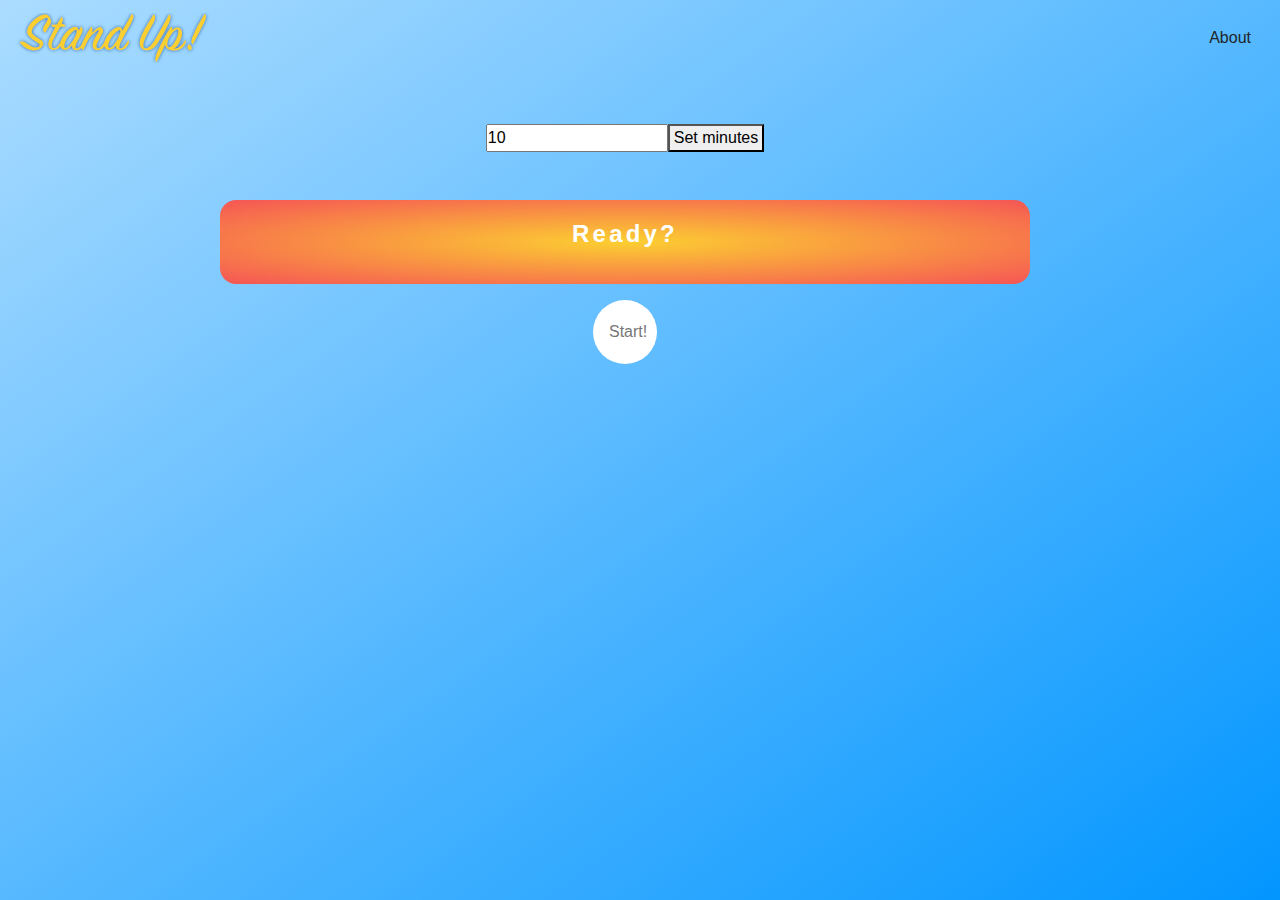
==== index.html @ 597d3d39 "added input to choose duration, added Bootstrap" ====
<!DOCTYPE html>
<html lang="en">

<head>
    <meta charset="UTF-8">
    <meta name="viewport" content="width=device-width, initial-scale=1, shrink-to-fit=no">
    <meta http-equiv="X-UA-Compatible" content="ie=edge">
    <link rel="stylesheet" href="https://stackpath.bootstrapcdn.com/bootstrap/4.3.1/css/bootstrap.min.css"
        integrity="sha384-ggOyR0iXCbMQv3Xipma34MD+dH/1fQ784/j6cY/iJTQUOhcWr7x9JvoRxT2MZw1T" crossorigin="anonymous">
    <link rel="stylesheet" href="css/style.css">

    <title>Stand Up!</title>

</head>

<body>
    <!-- Navigation -->
    <nav class="navbar navbar-expand-sm navbar-dark">
        <a class="navbar-brand" href="#">
            <img src="img/logo.png" width="200" height="50" alt="">
        </a>
        <button class="navbar-toggler" type="button" data-toggle="collapse" data-target="#navbarText"
            aria-controls="navbarText" aria-expanded="false" aria-label="Toggle navigation">
            <span class="navbar-toggler-icon"></span>
        </button>
        <div class="collapse navbar-collapse" id="navbarText">
            <ul class="navbar-nav mr-auto">
            </ul>
            <span class="navbar-text">
                <!-- Button trigger modal -->
                <button type="button" class="btn" data-toggle="modal" data-target="#exampleModal">About</button>
            </span>
      
      <!-- Modal -->
      <div class="modal fade" id="exampleModal" tabindex="-1" role="dialog" aria-labelledby="exampleModalLabel" aria-hidden="true">
        <div class="modal-dialog" role="document">
          <div class="modal-content">
            <div class="modal-header">
              <h5 class="modal-title" id="exampleModalLabel">About</h5>
              <button type="button" class="close" data-dismiss="modal" aria-label="Close">
                <span aria-hidden="true">&times;</span>
              </button>
            </div>
            <div class="modal-body">
              Some text and contributions. Impressum?
            </div>
          </div>
        </div>
      </div>
    </nav>

    <!-- Content -->
    <div class="container">
        <div class="row col-12 d-flex justify-content-center mt-5">
            <input type="number" id="duration" value="10" required>
            <output for="duration" id="minutes"></output>
            <button class="px-1" onclick="set();">Set minutes</button>
        </div>
        
        <div class="row col-12 d-flex justify-content-center mt-5">
        <div id="display">
            <p>Ready?</p>
        </div>
        </div>

        <div class="row col-12 d-flex justify-content-center mt-3">
                <button id="start" onclick="start(); hide();">Start!</button>
                </div>
    </div>
    

    <script src="https://code.jquery.com/jquery-3.3.1.slim.min.js"
        integrity="sha384-q8i/X+965DzO0rT7abK41JStQIAqVgRVzpbzo5smXKp4YfRvH+8abtTE1Pi6jizo"
        crossorigin="anonymous"></script>
    <script src="https://cdnjs.cloudflare.com/ajax/libs/popper.js/1.14.7/umd/popper.min.js"
        integrity="sha384-UO2eT0CpHqdSJQ6hJty5KVphtPhzWj9WO1clHTMGa3JDZwrnQq4sF86dIHNDz0W1"
        crossorigin="anonymous"></script>
    <script src="https://stackpath.bootstrapcdn.com/bootstrap/4.3.1/js/bootstrap.min.js"
        integrity="sha384-JjSmVgyd0p3pXB1rRibZUAYoIIy6OrQ6VrjIEaFf/nJGzIxFDsf4x0xIM+B07jRM"
        crossorigin="anonymous"></script>
    <script>
        

        
    </script>
    <script src="js/standup.js"></script>
</body>

</html>
---- css/style.css ----
* {
    margin: 0;
    padding: 0;
    box-sizing: inherit;
}

html {
    font-size: 100%;
}

body {
    background: linear-gradient(to bottom right, #abdcff, #0396ff);
    box-sizing: border-box;
    font-size: 100%;
    font-family: 'Gill Sans', 'Gill Sans MT', Calibri, 'Trebuchet MS', sans-serif;
    font-weight: bold;
    height: 100vh;
}

#display {
    width: 75%;
    height: auto;
    padding: 1rem;
    font-size: 1.5rem;
    border-radius: 1rem;
    background:radial-gradient(#fccf31,#f55555);
    color: #fff;
    text-align: center;
    letter-spacing: .2rem;
}

p {
    text-align: center;
}

#start {
    width: 4rem;
    height: 4rem;
    font-size: 1rem;
    padding: 1rem;
    border-radius: 100%;
    color: #777;
    background-color: #fff;
    border: none;
    cursor: pointer;
    transition: .2s ease-in-out;
}

#start:hover {
    background-color: lightgreen;
    color: #fff;
    box-shadow: 0px 4px 16px #777;
}

.hide {
    display: none;
}

/* MODAL */

.modal-title,
.modal-body {
    color: #333;
    font-family: sans-serif;
    font-weight: normal;
}
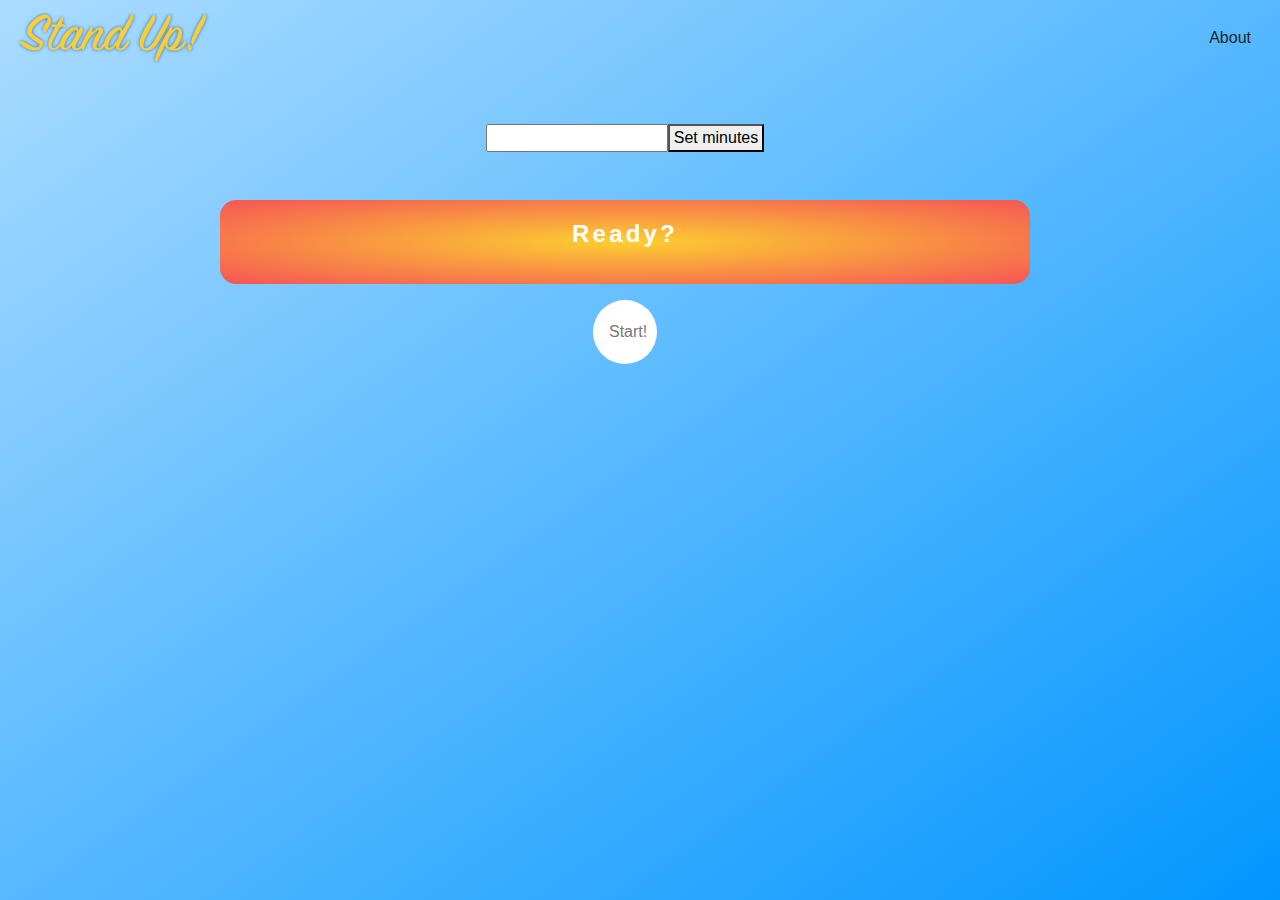
==== commit 1d829879: "added display of chosen duration" ====
--- a/index.html
+++ b/index.html
@@ -52,9 +52,9 @@
     <!-- Content -->
     <div class="container">
         <div class="row col-12 d-flex justify-content-center mt-5">
-            <input type="number" id="duration" value="10" required>
+            <input type="number" id="duration" required>
+            <button id="set-button" class="px-1" onclick="set();">Set minutes</button>
             <output for="duration" id="minutes"></output>
-            <button class="px-1" onclick="set();">Set minutes</button>
         </div>
         
         <div class="row col-12 d-flex justify-content-center mt-5">
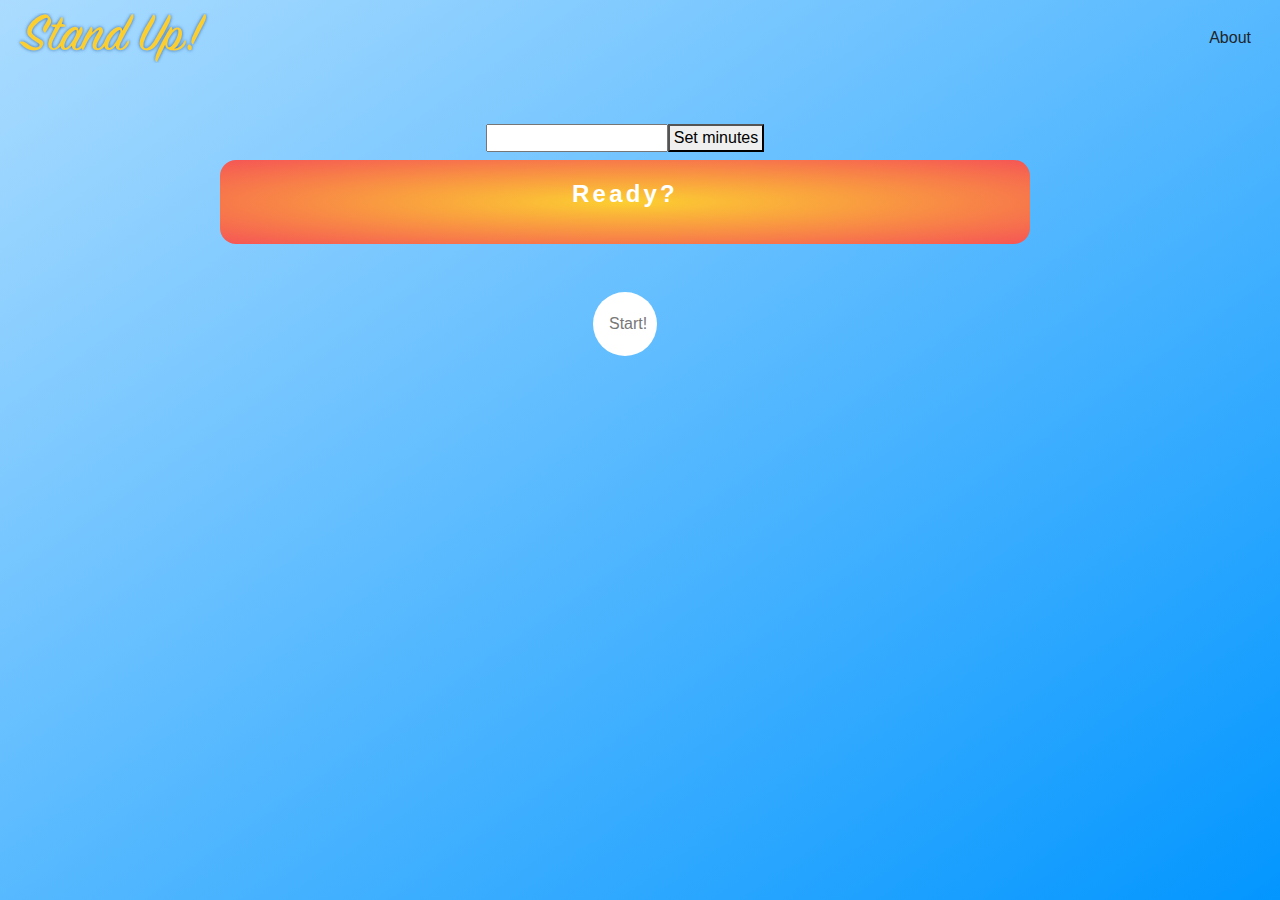
==== commit bd95b356: "changed output to grammatically reflect duration" ====
--- a/index.html
+++ b/index.html
@@ -57,13 +57,13 @@
             <output for="duration" id="minutes"></output>
         </div>
         
-        <div class="row col-12 d-flex justify-content-center mt-5">
+        <div class="row col-12 d-flex justify-content-center mt-2">
         <div id="display">
             <p>Ready?</p>
         </div>
         </div>
 
-        <div class="row col-12 d-flex justify-content-center mt-3">
+        <div class="row col-12 d-flex justify-content-center mt-5">
                 <button id="start" onclick="start(); hide();">Start!</button>
                 </div>
     </div>
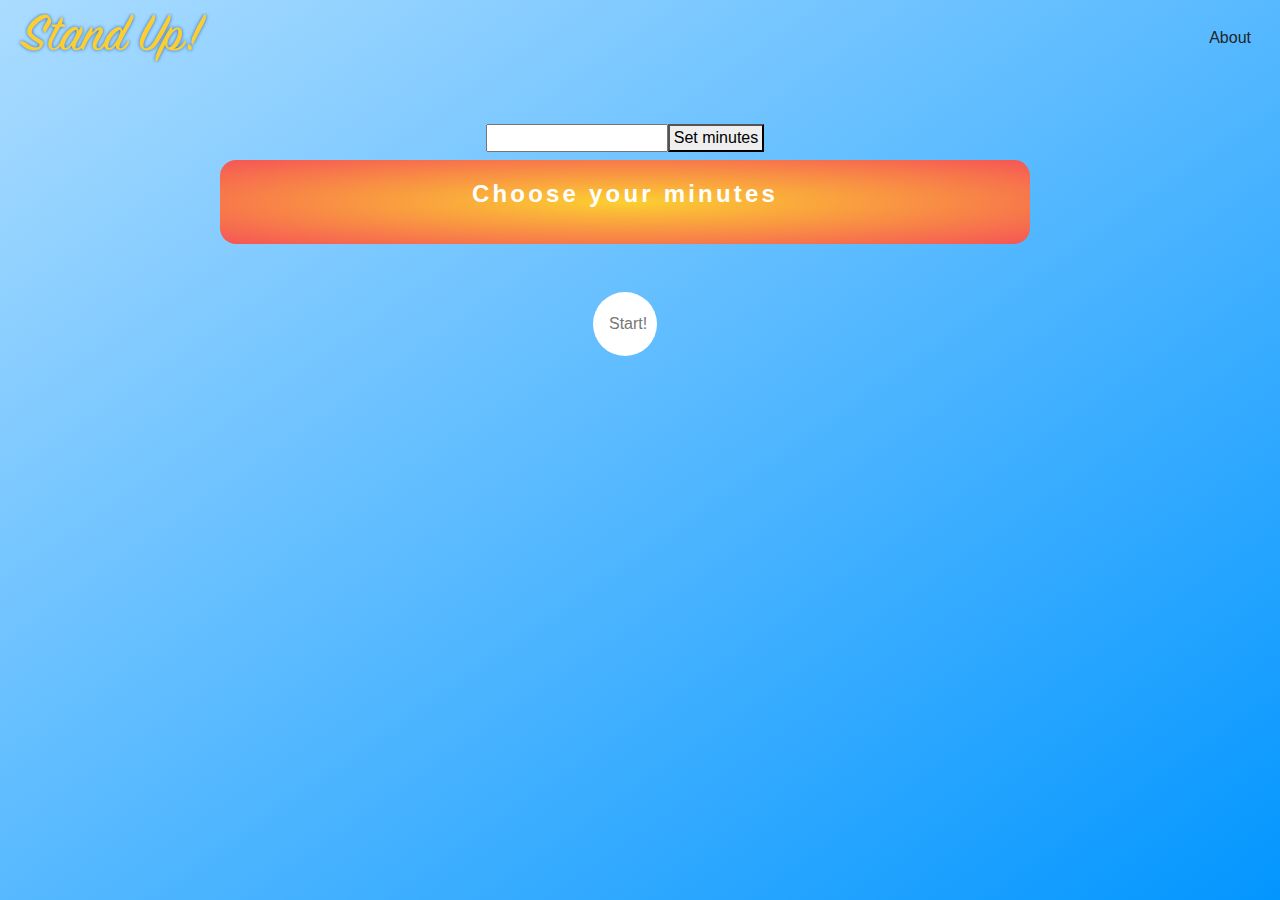
==== commit caf2f275: "added onclick event" ====
--- a/index.html
+++ b/index.html
@@ -53,13 +53,13 @@
     <div class="container">
         <div class="row col-12 d-flex justify-content-center mt-5">
             <input type="number" id="duration" required>
-            <button id="set-button" class="px-1" onclick="set();">Set minutes</button>
+            <button id="set-button" class="px-1" onclick="set(); setDur();">Set minutes</button>
             <output for="duration" id="minutes"></output>
         </div>
         
         <div class="row col-12 d-flex justify-content-center mt-2">
         <div id="display">
-            <p>Ready?</p>
+            <p>Choose your minutes</p>
         </div>
         </div>
 
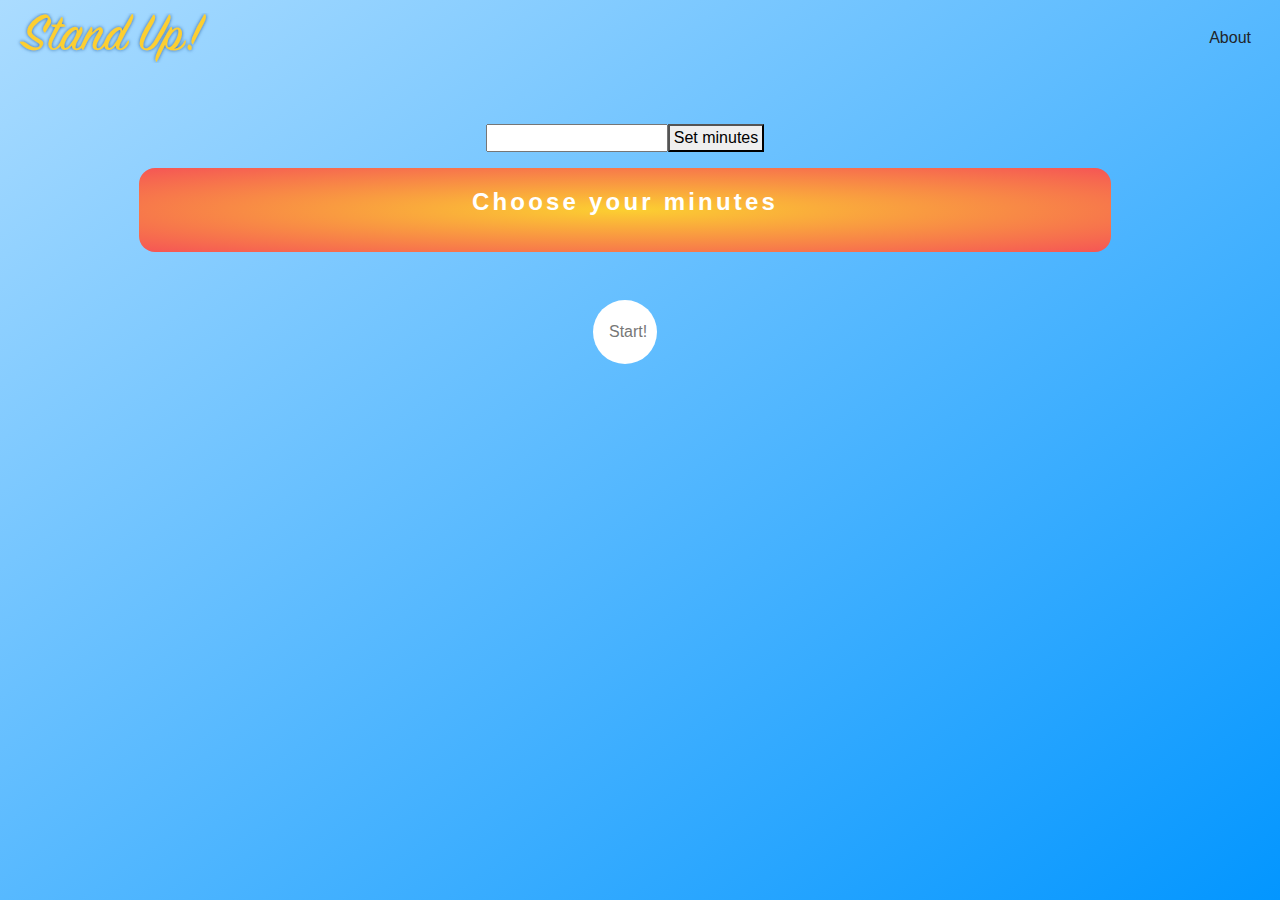
==== commit 08178919: "added reset info" ====
--- a/index.html
+++ b/index.html
@@ -2,37 +2,38 @@
 <html lang="en">
 
 <head>
-    <meta charset="UTF-8">
-    <meta name="viewport" content="width=device-width, initial-scale=1, shrink-to-fit=no">
-    <meta http-equiv="X-UA-Compatible" content="ie=edge">
-    <link rel="stylesheet" href="https://stackpath.bootstrapcdn.com/bootstrap/4.3.1/css/bootstrap.min.css"
-        integrity="sha384-ggOyR0iXCbMQv3Xipma34MD+dH/1fQ784/j6cY/iJTQUOhcWr7x9JvoRxT2MZw1T" crossorigin="anonymous">
-    <link rel="stylesheet" href="css/style.css">
+  <meta charset="UTF-8">
+  <meta name="viewport" content="width=device-width, initial-scale=1, shrink-to-fit=no">
+  <meta http-equiv="X-UA-Compatible" content="ie=edge">
+  <link rel="stylesheet" href="https://stackpath.bootstrapcdn.com/bootstrap/4.3.1/css/bootstrap.min.css"
+    integrity="sha384-ggOyR0iXCbMQv3Xipma34MD+dH/1fQ784/j6cY/iJTQUOhcWr7x9JvoRxT2MZw1T" crossorigin="anonymous">
+  <link rel="stylesheet" href="css/style.css">
 
-    <title>Stand Up!</title>
+  <title>Stand Up!</title>
 
 </head>
 
 <body>
-    <!-- Navigation -->
-    <nav class="navbar navbar-expand-sm navbar-dark">
-        <a class="navbar-brand" href="#">
-            <img src="img/logo.png" width="200" height="50" alt="">
-        </a>
-        <button class="navbar-toggler" type="button" data-toggle="collapse" data-target="#navbarText"
-            aria-controls="navbarText" aria-expanded="false" aria-label="Toggle navigation">
-            <span class="navbar-toggler-icon"></span>
-        </button>
-        <div class="collapse navbar-collapse" id="navbarText">
-            <ul class="navbar-nav mr-auto">
-            </ul>
-            <span class="navbar-text">
-                <!-- Button trigger modal -->
-                <button type="button" class="btn" data-toggle="modal" data-target="#exampleModal">About</button>
-            </span>
-      
+  <!-- Navigation -->
+  <nav class="navbar navbar-expand-sm navbar-dark">
+    <a class="navbar-brand" href="#">
+      <img src="img/logo.png" width="200" height="50" alt="">
+    </a>
+    <button class="navbar-toggler" type="button" data-toggle="collapse" data-target="#navbarText"
+      aria-controls="navbarText" aria-expanded="false" aria-label="Toggle navigation">
+      <span class="navbar-toggler-icon"></span>
+    </button>
+    <div class="collapse navbar-collapse" id="navbarText">
+      <ul class="navbar-nav mr-auto">
+      </ul>
+      <span class="navbar-text">
+        <!-- Button trigger modal -->
+        <button type="button" class="btn" data-toggle="modal" data-target="#exampleModal">About</button>
+      </span>
+
       <!-- Modal -->
-      <div class="modal fade" id="exampleModal" tabindex="-1" role="dialog" aria-labelledby="exampleModalLabel" aria-hidden="true">
+      <div class="modal fade" id="exampleModal" tabindex="-1" role="dialog" aria-labelledby="exampleModalLabel"
+        aria-hidden="true">
         <div class="modal-dialog" role="document">
           <div class="modal-content">
             <div class="modal-header">
@@ -47,43 +48,43 @@
           </div>
         </div>
       </div>
-    </nav>
+  </nav>
 
-    <!-- Content -->
-    <div class="container">
-        <div class="row col-12 d-flex justify-content-center mt-5">
-            <input type="number" id="duration" required>
-            <button id="set-button" class="px-1" onclick="set(); setDur();">Set minutes</button>
-            <output for="duration" id="minutes"></output>
-        </div>
-        
-        <div class="row col-12 d-flex justify-content-center mt-2">
-        <div id="display">
-            <p>Choose your minutes</p>
-        </div>
-        </div>
+  <!-- Content -->
+  <div class="container">
+    <div class="row col-12 d-flex justify-content-center mt-5">
+      <input type="number" id="duration" required>
+      <button id="set-button" class="px-1" onclick="set(); setDur();">Set minutes</button>
+      <output for="duration" id="minutes"></output>
+    </div>
 
-        <div class="row col-12 d-flex justify-content-center mt-5">
-                <button id="start" onclick="start(); hide();">Start!</button>
-                </div>
+    <div class="row col-12 d-flex justify-content-center mt-3">
+      <div id="display">
+        <p>Choose your minutes</p>
+      </div>
     </div>
-    
 
-    <script src="https://code.jquery.com/jquery-3.3.1.slim.min.js"
-        integrity="sha384-q8i/X+965DzO0rT7abK41JStQIAqVgRVzpbzo5smXKp4YfRvH+8abtTE1Pi6jizo"
-        crossorigin="anonymous"></script>
-    <script src="https://cdnjs.cloudflare.com/ajax/libs/popper.js/1.14.7/umd/popper.min.js"
-        integrity="sha384-UO2eT0CpHqdSJQ6hJty5KVphtPhzWj9WO1clHTMGa3JDZwrnQq4sF86dIHNDz0W1"
-        crossorigin="anonymous"></script>
-    <script src="https://stackpath.bootstrapcdn.com/bootstrap/4.3.1/js/bootstrap.min.js"
-        integrity="sha384-JjSmVgyd0p3pXB1rRibZUAYoIIy6OrQ6VrjIEaFf/nJGzIxFDsf4x0xIM+B07jRM"
-        crossorigin="anonymous"></script>
-    <script>
-        
+    <div class="row col-12 d-flex justify-content-center mt-5">
+      <button id="start" onclick="start(); hide(); show();">Start!</button>
+    </div>
+    <div class="row col-12 d-flex justify-content-center mt-5">
+      <p id="restart">
+        Reload page to reset
+      </p>
+    </div>
+  </div>
 
-        
-    </script>
-    <script src="js/standup.js"></script>
+
+  <script src="https://code.jquery.com/jquery-3.3.1.slim.min.js"
+    integrity="sha384-q8i/X+965DzO0rT7abK41JStQIAqVgRVzpbzo5smXKp4YfRvH+8abtTE1Pi6jizo"
+    crossorigin="anonymous"></script>
+  <script src="https://cdnjs.cloudflare.com/ajax/libs/popper.js/1.14.7/umd/popper.min.js"
+    integrity="sha384-UO2eT0CpHqdSJQ6hJty5KVphtPhzWj9WO1clHTMGa3JDZwrnQq4sF86dIHNDz0W1"
+    crossorigin="anonymous"></script>
+  <script src="https://stackpath.bootstrapcdn.com/bootstrap/4.3.1/js/bootstrap.min.js"
+    integrity="sha384-JjSmVgyd0p3pXB1rRibZUAYoIIy6OrQ6VrjIEaFf/nJGzIxFDsf4x0xIM+B07jRM"
+    crossorigin="anonymous"></script>
+  <script src="js/standup.js"></script>
 </body>
 
 </html>--- a/css/style.css
+++ b/css/style.css
@@ -18,7 +18,7 @@
 }
 
 #display {
-    width: 75%;
+    width: 90%;
     height: auto;
     padding: 1rem;
     font-size: 1.5rem;
@@ -63,4 +63,15 @@
     color: #333;
     font-family: sans-serif;
     font-weight: normal;
+}
+
+#restart {
+    font-weight: 100;
+    color: #fff;
+    letter-spacing: 0.2rem;
+    opacity: 0;
+}
+
+.show {
+    opacity: 0.5 !important;
 }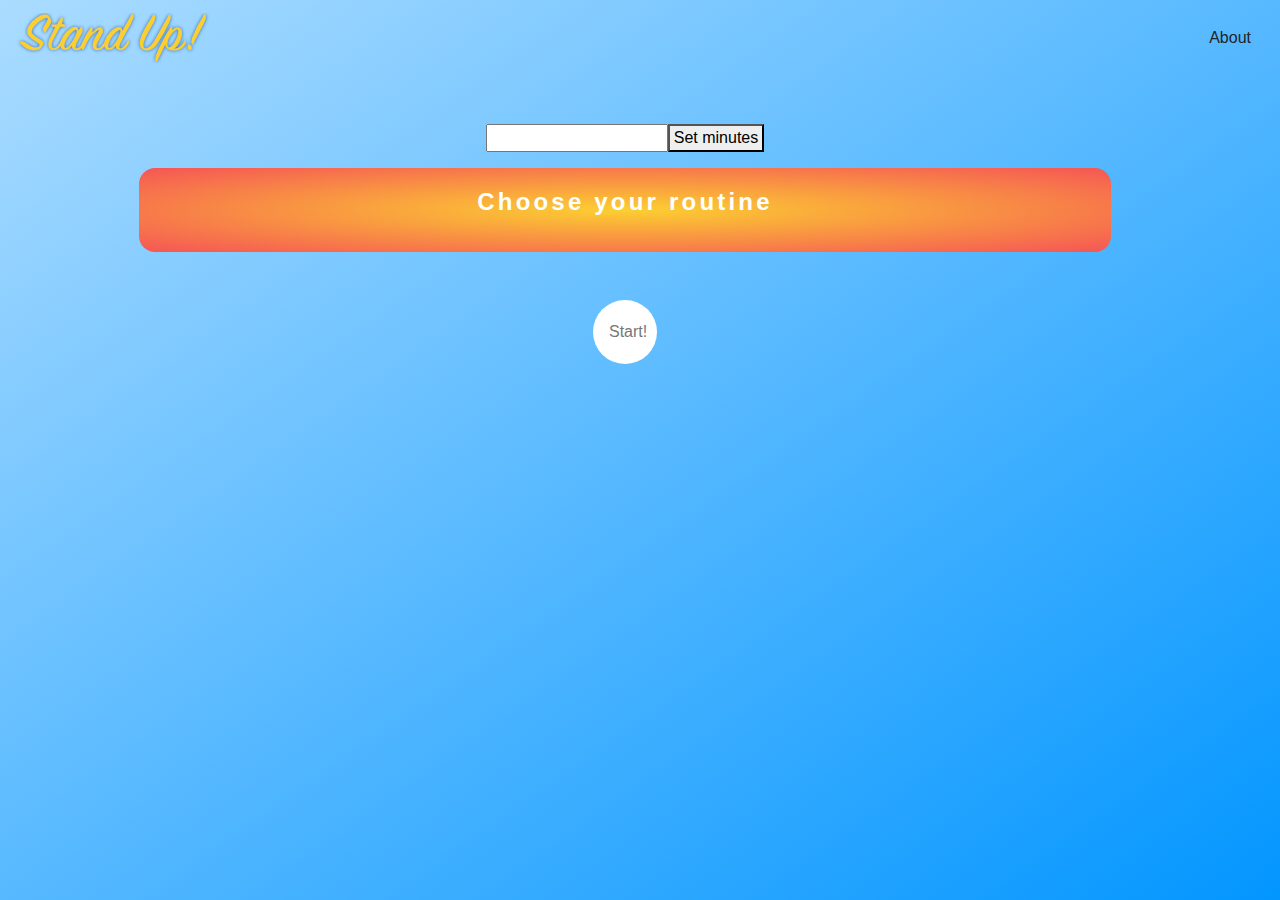
==== commit 1248da22: "changed text to be friendlier" ====
--- a/index.html
+++ b/index.html
@@ -55,19 +55,19 @@
     <div class="row col-12 d-flex justify-content-center mt-5">
       <input type="number" id="duration" required>
       <button id="set-button" class="px-1" onclick="set(); setDur();">Set minutes</button>
-      <output for="duration" id="minutes"></output>
+      <output class="text-center" for="duration" id="minutes"></output>
     </div>
 
     <div class="row col-12 d-flex justify-content-center mt-3">
       <div id="display">
-        <p>Choose your minutes</p>
+        <p>Choose your routine</p>
       </div>
     </div>
 
     <div class="row col-12 d-flex justify-content-center mt-5">
       <button id="start" onclick="start(); hide(); show();">Start!</button>
     </div>
-    <div class="row col-12 d-flex justify-content-center mt-5">
+    <div class="row col-12 d-flex justify-content-center">
       <p id="restart">
         Reload page to reset
       </p>
--- a/css/style.css
+++ b/css/style.css
@@ -15,6 +15,7 @@
     font-family: 'Gill Sans', 'Gill Sans MT', Calibri, 'Trebuchet MS', sans-serif;
     font-weight: bold;
     height: 100vh;
+    color: #333333;
 }
 
 #display {
@@ -72,6 +73,6 @@
     opacity: 0;
 }
 
-.show {
+.reveal {
     opacity: 0.5 !important;
 }